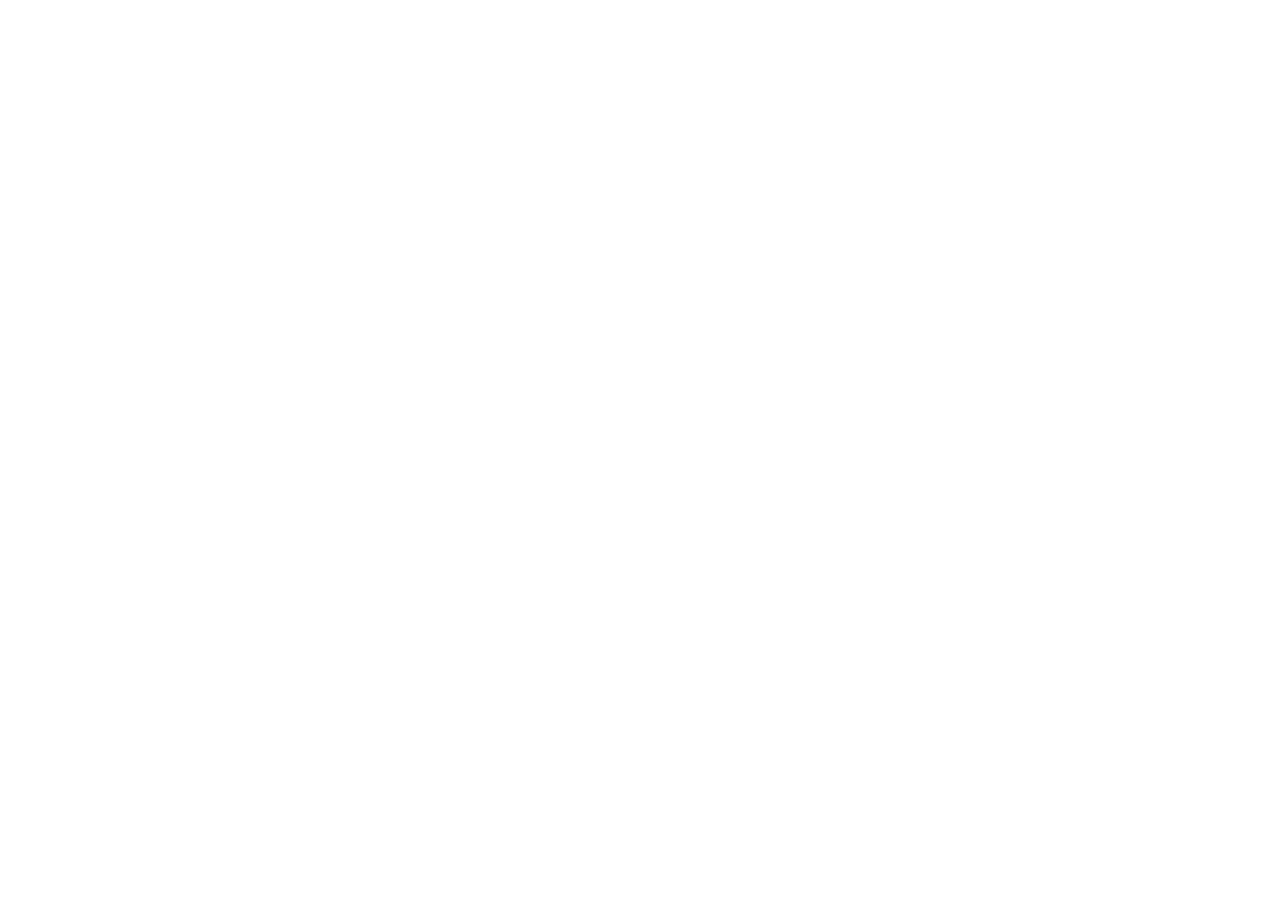
==== index.html @ 1db97566 "adicionado novos arquivos" ====
<!DOCTYPE html>
<html lang="pt-br">
<head>
    <meta charset="UTF-8">
    <meta name="viewport" content="width=device-width, initial-scale=1.0">
    <link rel="shortcut icon" href="imagens/favicon.ico" type="image/x-icon">
    <link rel="stylesheet" href="css/style.css">
    <title>Redes Socias</title>
</head>
<body>
    
</body>
</html>
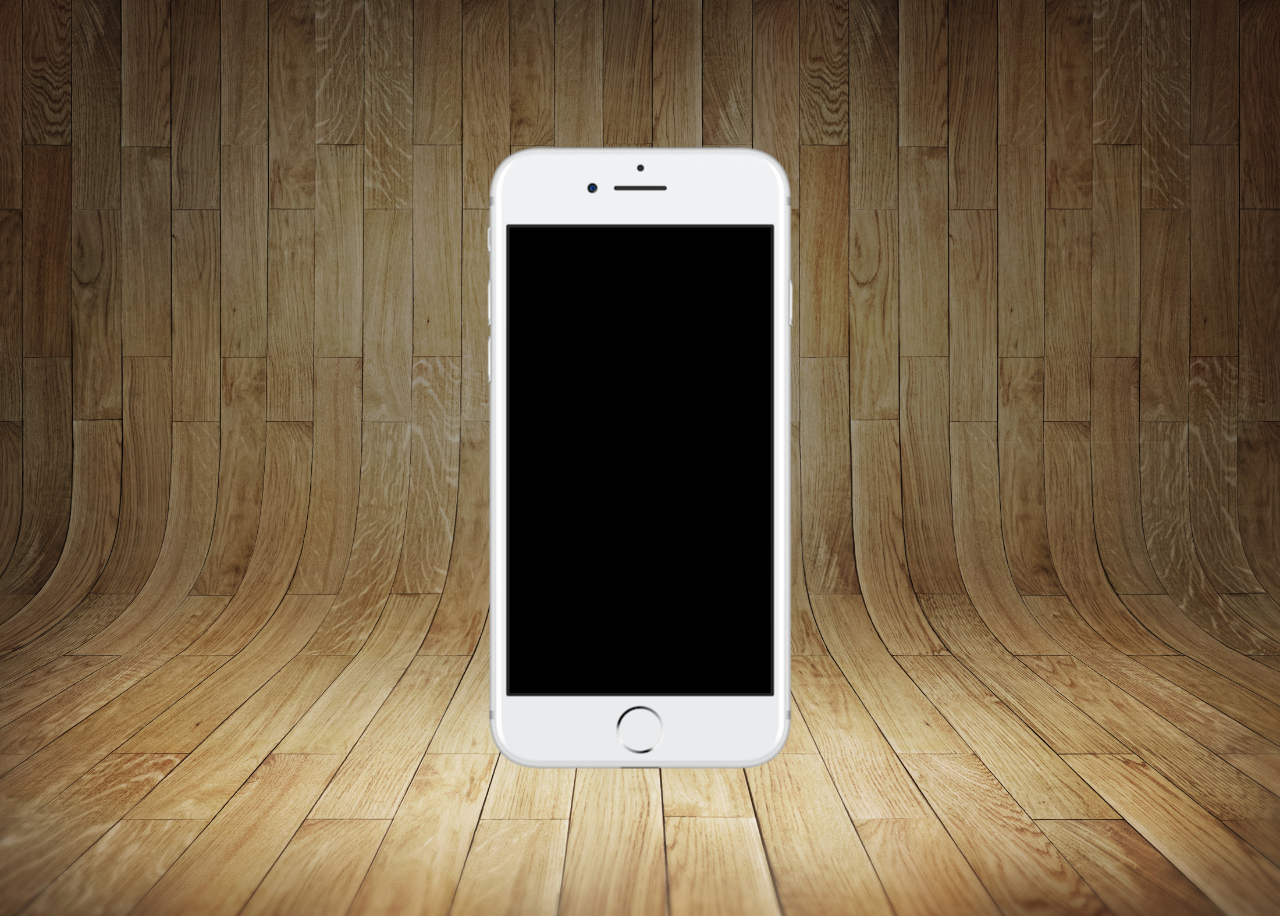
==== commit fcd5f262: "nova atualizaçao no projeto" ====
--- a/index.html
+++ b/index.html
@@ -9,5 +9,17 @@
 </head>
 <body>
     
+    <main>
+
+        <section id="telefone">
+
+        </section>
+
+        <section id="redes-sociais">
+
+        </section>
+
+    </main>
+
 </body>
 </html>--- a/css/style.css
+++ b/css/style.css
@@ -0,0 +1,28 @@
+@charset "UTF-8"
+
+* {
+    margin: 0;
+    padding: 0;
+    font-family: Arial;
+}
+
+body {
+    background: url('../imagens/fundo-madeira.jpg') no-repeat top center;
+    background-size: cover;
+    background-attachment: fixed;
+}
+
+main {
+    position: relative;
+    height: 100vh;
+}
+
+section#telefone {
+    position: absolute;
+    top: 50%;
+    left: 50%;
+    transform: translate(-50%, -50%);
+    height: 627px;
+    width: 311px;
+    background: url('../imagens/frame-iphone.png') no-repeat;
+}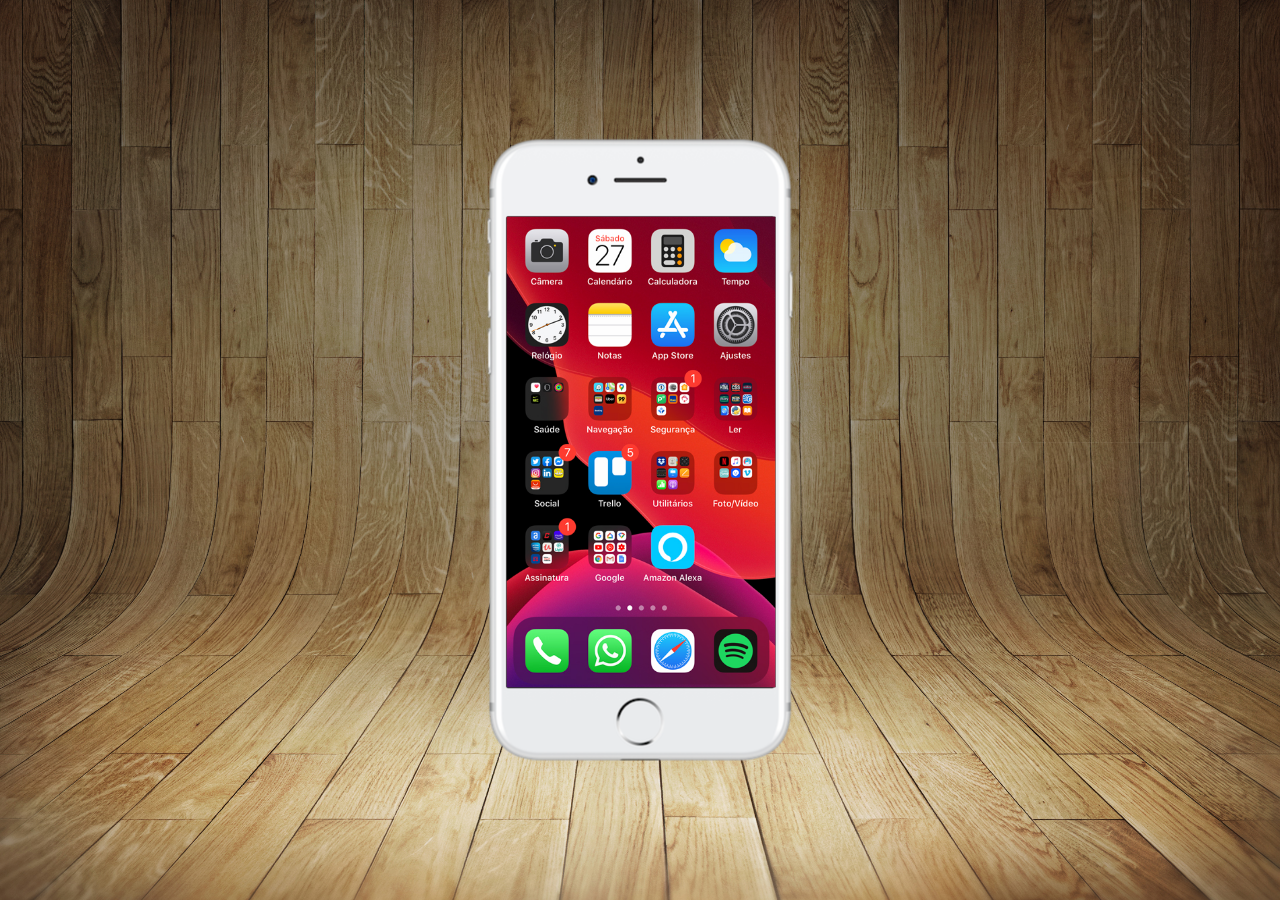
==== commit cb54bc37: "atualizaçao do projeto" ====
--- a/index.html
+++ b/index.html
@@ -12,7 +12,7 @@
     <main>
 
         <section id="telefone">
-
+            <iframe scrolling="no" src="home.html" name="tela" id="tela" frameborder="0"></iframe>
         </section>
 
         <section id="redes-sociais">
--- a/css/style.css
+++ b/css/style.css
@@ -1,4 +1,4 @@
-@charset "UTF-8"
+@charset "UTF-8";
 
 * {
     margin: 0;
@@ -25,4 +25,12 @@
     height: 627px;
     width: 311px;
     background: url('../imagens/frame-iphone.png') no-repeat;
+}
+
+iframe#tela {
+    position: relative;
+    top: 80px;
+    left: 22px;
+    width: 269px;
+    height: 471px;
 }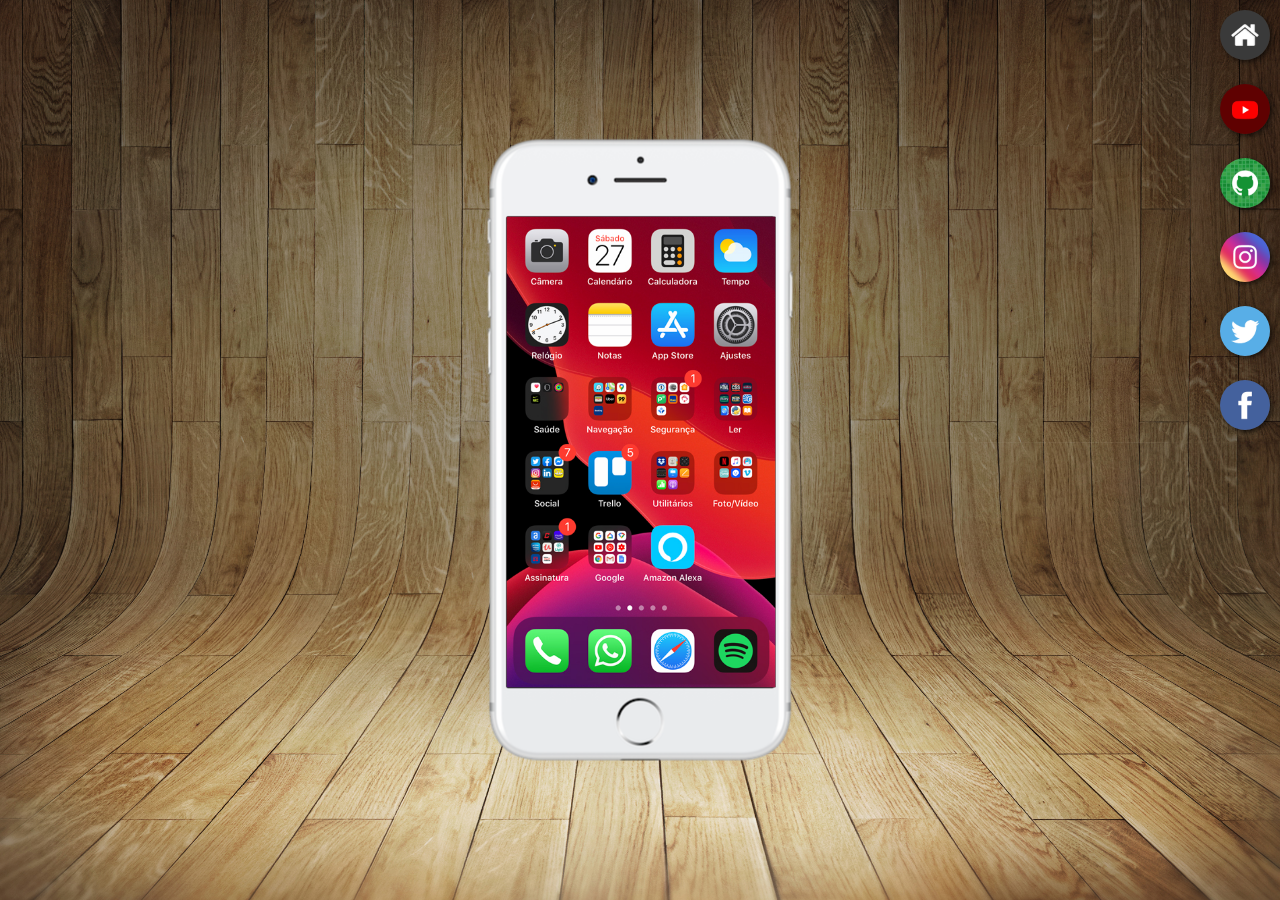
==== commit 97880259: "botoes das redes criado" ====
--- a/index.html
+++ b/index.html
@@ -12,11 +12,18 @@
     <main>
 
         <section id="telefone">
-            <iframe scrolling="no" src="home.html" name="tela" id="tela" frameborder="0"></iframe>
+            <iframe scrolling="no" src="home.html" name="tela" id="tela" frameborder="0">
+                Seu navagador não é compativel com isso
+            </iframe>
         </section>
 
         <section id="redes-sociais">
-
+            <a href="#" target="tela"><img src="imagens/logo-home.jpg" alt="home"></a><br>
+            <a href="#" target="tela"><img src="imagens/logo-youtube.jpg" alt="youtube"></a><br>
+            <a href="#" target="tela"><img src="imagens/logo-github.jpg" alt="github"></a><br>
+            <a href="#" target="tela"><img src="imagens/logo-instagram.jpg" alt="instagram"></a><br>
+            <a href="#" target="tela"><img src="imagens/logo-twitter.jpg" alt="twitter"></a><br>
+            <a href="#" target="tela"><img src="imagens/logo-facebook.jpg" alt="facebook"></a>
         </section>
 
     </main>
--- a/css/style.css
+++ b/css/style.css
@@ -33,4 +33,24 @@
     left: 22px;
     width: 269px;
     height: 471px;
+}
+
+
+section#redes-sociais {
+    text-align: right;
+}
+
+section#redes-sociais img {
+    width: 50px;
+    margin: 10px;
+    border-radius: 50%;
+    box-shadow: 2px 2px 5px rgba(0, 0, 0, 0.623);
+    box-sizing: border-box;
+}
+
+section#redes-sociais img:hover {
+    border: solid 2px rgba(255, 255, 255, 0.747);
+    transform: translate(-3px, -3px);
+    box-shadow: 5px 5px 10px black;
+    transition: transform .4s, border .2s;
 }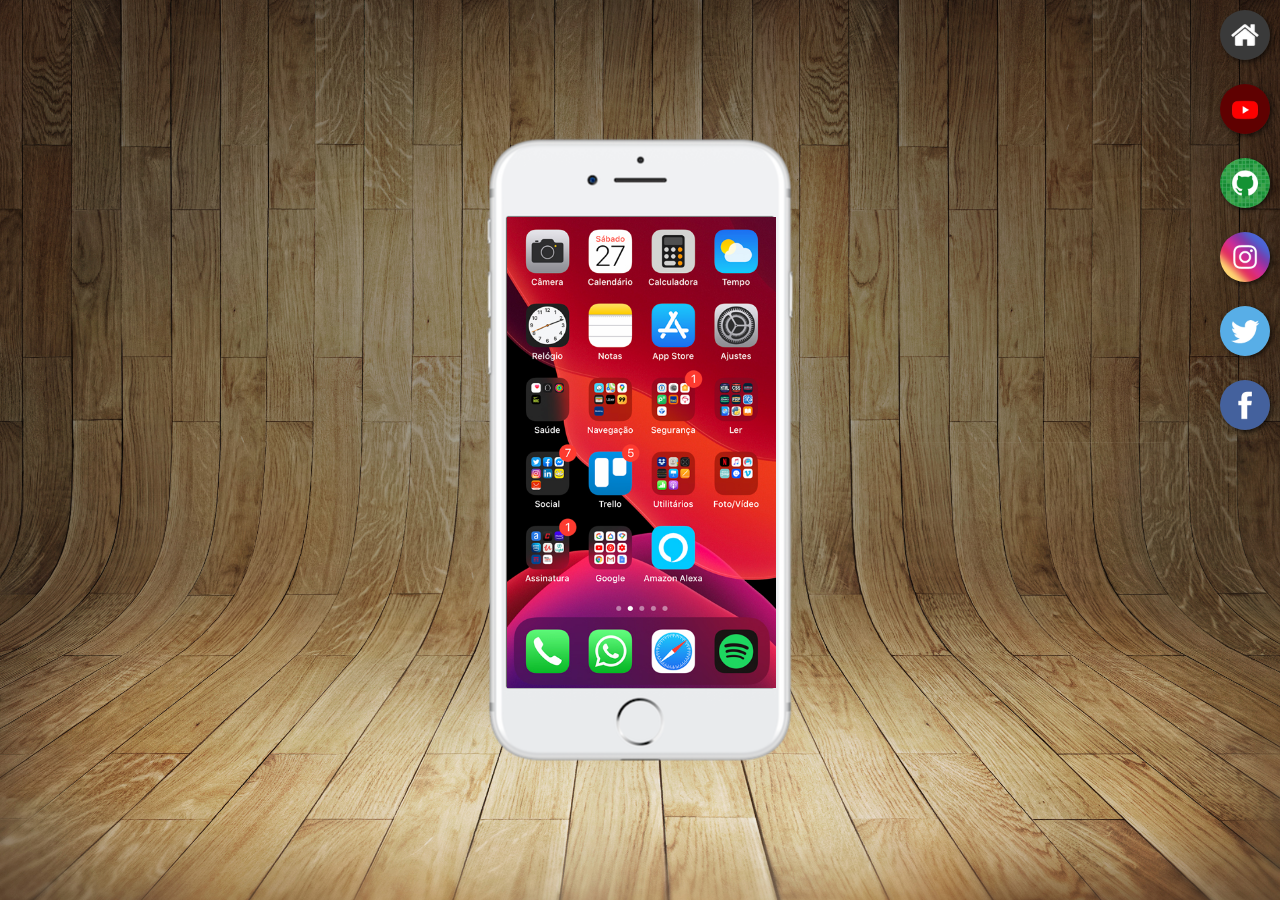
==== commit 16a77814: "implementação das telas de cada botao" ====
--- a/index.html
+++ b/index.html
@@ -12,18 +12,18 @@
     <main>
 
         <section id="telefone">
-            <iframe scrolling="no" src="home.html" name="tela" id="tela" frameborder="0">
+            <iframe src="home.html" name="tela" id="tela" frameborder="0">
                 Seu navagador não é compativel com isso
             </iframe>
         </section>
 
         <section id="redes-sociais">
-            <a href="#" target="tela"><img src="imagens/logo-home.jpg" alt="home"></a><br>
-            <a href="#" target="tela"><img src="imagens/logo-youtube.jpg" alt="youtube"></a><br>
-            <a href="#" target="tela"><img src="imagens/logo-github.jpg" alt="github"></a><br>
-            <a href="#" target="tela"><img src="imagens/logo-instagram.jpg" alt="instagram"></a><br>
-            <a href="#" target="tela"><img src="imagens/logo-twitter.jpg" alt="twitter"></a><br>
-            <a href="#" target="tela"><img src="imagens/logo-facebook.jpg" alt="facebook"></a>
+            <a href="home.html" target="tela"><img src="imagens/logo-home.jpg" alt="home"></a><br>
+            <a href="youtube.html" target="tela"><img src="imagens/logo-youtube.jpg" alt="youtube"></a><br>
+            <a href="github.html" target="tela"><img src="imagens/logo-github.jpg" alt="github"></a><br>
+            <a href="instagram.html" target="tela"><img src="imagens/logo-instagram.jpg" alt="instagram"></a><br>
+            <a href="twitter.html" target="tela"><img src="imagens/logo-twitter.jpg" alt="twitter"></a><br>
+            <a href="facebook.html" target="tela"><img src="imagens/logo-facebook.jpg" alt="facebook"></a>
         </section>
 
     </main>
--- a/css/style.css
+++ b/css/style.css
@@ -4,6 +4,13 @@
     margin: 0;
     padding: 0;
     font-family: Arial;
+}
+
+
+html, body {
+    height: 100vh;
+    width: 100vw;
+    background-color: black;
 }
 
 body {
